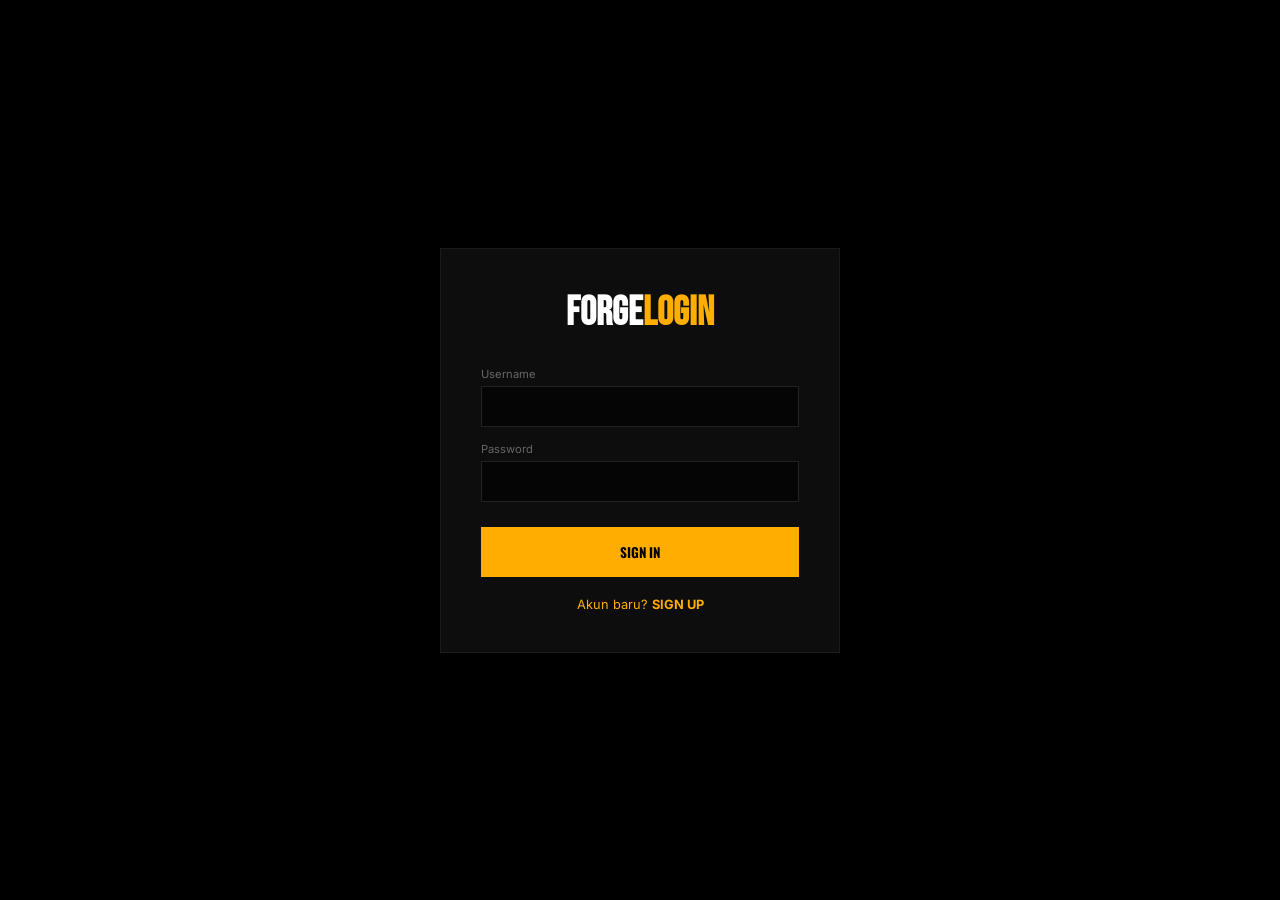
==== admin.html @ 84de09b5 "Add files via upload" ====
<!DOCTYPE html>
<html lang="id">
<head>
    <meta charset="UTF-8">
    <meta name="viewport" content="width=device-width, initial-scale=1.0">
    <title>FORGE | Admin Central</title>
    <link href="https://fonts.googleapis.com/css2?family=Oswald:wght@500;600&family=Bebas+Neue&family=Inter:wght@400;700&display=swap" rel="stylesheet">
    <style>
        :root { --accent: #ffae00; --bg: #000; --card: #0d0d0d; --border: #1a1a1a; }
        * { margin: 0; padding: 0; box-sizing: border-box; }
        body { background: var(--bg); color: #fff; font-family: 'Inter', sans-serif; overflow-x: hidden; }

        /* Login Screen */
        #auth-screen { position: fixed; inset: 0; background: #000; z-index: 10000; display: flex; align-items: center; justify-content: center; padding: 20px; }
        .auth-box { background: var(--card); border: 1px solid var(--border); padding: 40px; width: 100%; max-width: 400px; text-align: center; }
        .auth-box h1 { font-family: 'Bebas Neue'; font-size: 2.5rem; margin-bottom: 30px; }
        .auth-box span { color: var(--accent); }

        /* Dashboard */
        #dashboard { display: none; padding: 30px 5%; }
        header { display: flex; justify-content: space-between; align-items: center; border-bottom: 2px solid var(--accent); padding-bottom: 20px; margin-bottom: 30px; }
        .logo { font-family: 'Bebas Neue'; font-size: 2rem; }
        .btn-logout { background: #ff4444; border: none; color: #fff; padding: 10px 15px; cursor: pointer; font-family: 'Oswald'; }

        /* Layout Grid */
        .grid { display: grid; grid-template-columns: repeat(auto-fit, minmax(350px, 1fr)); gap: 20px; }
        .panel { background: var(--card); border: 1px solid var(--border); padding: 25px; }
        h2 { font-family: 'Oswald'; font-size: 1.2rem; color: var(--accent); margin-bottom: 20px; text-transform: uppercase; border-left: 3px solid var(--accent); padding-left: 10px; }

        /* Input & Table */
        .form-group { margin-bottom: 15px; text-align: left; }
        label { display: block; font-size: 0.7rem; color: #666; margin-bottom: 5px; }
        input, select, textarea { width: 100%; background: #050505; border: 1px solid #222; padding: 12px; color: #fff; }
        .btn-main { width: 100%; background: var(--accent); color: #000; border: none; padding: 15px; font-family: 'Oswald'; font-weight: bold; cursor: pointer; margin-top: 10px; }

        /* Order Table */
        .order-container { margin-top: 40px; background: var(--card); border: 1px solid var(--border); padding: 20px; overflow-x: auto; }
        table { width: 100%; border-collapse: collapse; font-size: 0.8rem; }
        th { background: #111; color: var(--accent); text-align: left; padding: 12px; font-family: 'Oswald'; }
        td { padding: 12px; border-bottom: 1px solid #1a1a1a; }
        .status-badge { background: #ffae0022; color: var(--accent); padding: 4px 8px; border-radius: 4px; font-weight: bold; }
    </style>
</head>
<body>

    <div id="auth-screen">
        <div class="auth-box">
            <h1 id="atitle">FORGE<span>LOGIN</span></h1>
            <div class="form-group"><label>Username</label><input type="text" id="auser"></div>
            <div class="form-group"><label>Password</label><input type="password" id="apass"></div>
            <button class="btn-main" id="abtn" onclick="handleAuth()">SIGN IN</button>
            <span style="margin-top:20px; display:block; cursor:pointer; font-size:0.8rem;" onclick="toggleAuth()">Akun baru? <b style="color:var(--accent)">SIGN UP</b></span>
        </div>
    </div>

    <div id="dashboard">
        <header>
            <div class="logo">FORGE<span>CENTRAL</span></div>
            <button class="btn-logout" onclick="logout()">LOGOUT</button>
        </header>

        <div class="grid">
            <div class="panel">
                <h2>Tambah Produk / Coaching</h2>
                <div class="form-group"><label>Nama Item</label><input type="text" id="pNama"></div>
                <div class="form-group"><label>Harga (Angka)</label><input type="number" id="pHarga"></div>
                <div class="form-group"><label>Kategori</label>
                    <select id="pKategori">
                        <option value="Access Pass">Access Pass</option>
                        <option value="Elite Coaching">Elite Coaching</option>
                    </select>
                </div>
                <div class="form-group"><label>Link Foto</label><input type="text" id="pImg"></div>
                <div class="form-group"><label>Deskripsi</label><textarea id="pDesc"></textarea></div>
                <button class="btn-main" onclick="saveData('addProduct')">PUBLISH PRODUCT</button>
            </div>

            <div class="panel">
                <h2>Tambah Gallery</h2>
                <div class="form-group"><label>Link Foto</label><input type="text" id="gImg"></div>
                <div class="form-group"><label>Label</label><input type="text" id="gDesc"></div>
                <button class="btn-main" style="background:#fff" onclick="saveData('addGallery')">UPLOAD PHOTO</button>
            </div>
        </div>

        <div class="order-container">
            <h2>Data Pesanan Masuk</h2>
            <table>
                <thead>
                    <tr>
                        <th>TANGGAL</th>
                        <th>CUSTOMER</th>
                        <th>WA</th>
                        <th>ITEM</th>
                        <th>TOTAL</th>
                        <th>STATUS</th>
                    </tr>
                </thead>
                <tbody id="order-list">
                    </tbody>
            </table>
        </div>
    </div>

    <script>
        const GS_URL = "https://script.google.com/macros/s/AKfycbzFt4iRTwDzKemtooTlB6Mm7ZuOOBSwMibbgXZodzDnG-6FjD2UT4KBzhxet8UBUTzCvw/exec"; // GANTI!!
        let isSignup = false;

        window.onload = () => { if(localStorage.getItem("forge_ses")) showDash(); };

        function toggleAuth() {
            isSignup = !isSignup;
            document.getElementById('atitle').innerHTML = isSignup ? "FORGE<span>SIGNUP</span>" : "FORGE<span>LOGIN</span>";
            document.getElementById('abtn').innerText = isSignup ? "BUAT AKUN" : "SIGN IN";
        }

        async function handleAuth() {
            const user = document.getElementById('auser').value;
            const pass = document.getElementById('apass').value;
            const action = isSignup ? "registerAdmin" : "loginAdmin";
            const res = await fetch(GS_URL, {method:"POST", body:JSON.stringify({action, username:user, password:pass})});
            const out = await res.json();
            if(out.status === "success") { localStorage.setItem("forge_ses", user); showDash(); }
            else { alert("Gagal Login/Daftar (Quota Full atau Salah)"); }
        }

        function showDash() {
            document.getElementById('auth-screen').style.display = 'none';
            document.getElementById('dashboard').style.display = 'block';
            loadOrders();
        }

        async function saveData(action) {
            const data = action === 'addProduct' ? {
                action, nama: document.getElementById('pNama').value, harga: document.getElementById('pHarga').value,
                kategori: document.getElementById('pKategori').value, img: document.getElementById('pImg').value, desc: document.getElementById('pDesc').value
            } : { action, img: document.getElementById('gImg').value, desc: document.getElementById('gDesc').value };

            const res = await fetch(GS_URL, {method:"POST", body:JSON.stringify(data)});
            const out = await res.json();
            if(out.status === "success") { alert("Berhasil!"); location.reload(); }
        }

        async function loadOrders() {
            const res = await fetch(GS_URL + "?action=getOrders");
            const orders = await res.json();
            const list = document.getElementById('order-list');
            list.innerHTML = orders.reverse().map(o => `
                <tr>
                    <td>${o.tanggal}</td>
                    <td><b>${o.nama_customer}</b></td>
                    <td><a href="https://wa.me/${o.whatsapp}" target="_blank" style="color:var(--accent)">${o.whatsapp}</a></td>
                    <td>${o.item}</td>
                    <td>Rp ${parseInt(o.total_harga).toLocaleString()}</td>
                    <td><span class="status-badge">${o.status}</span></td>
                </tr>
            `).join('');
        }

        function logout() { localStorage.removeItem("forge_ses"); location.reload(); }
    </script>
</body>
</html>
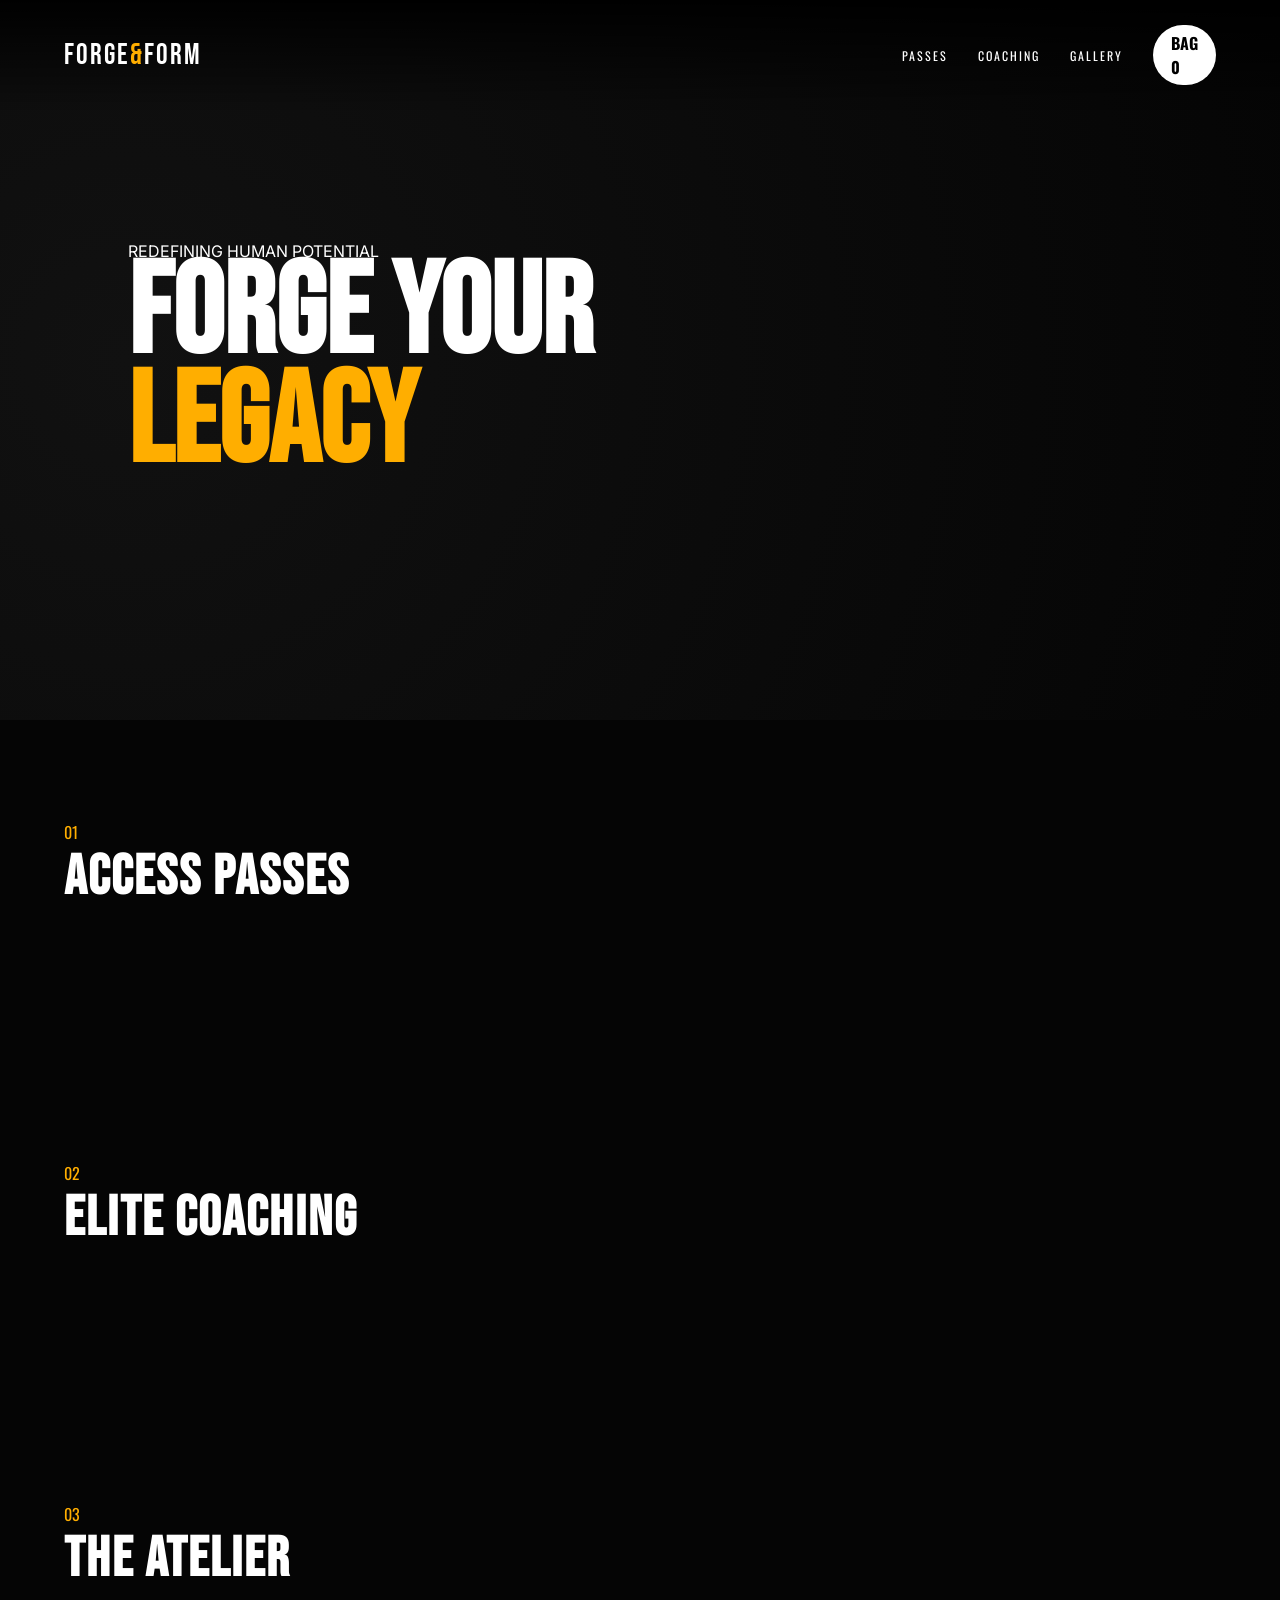
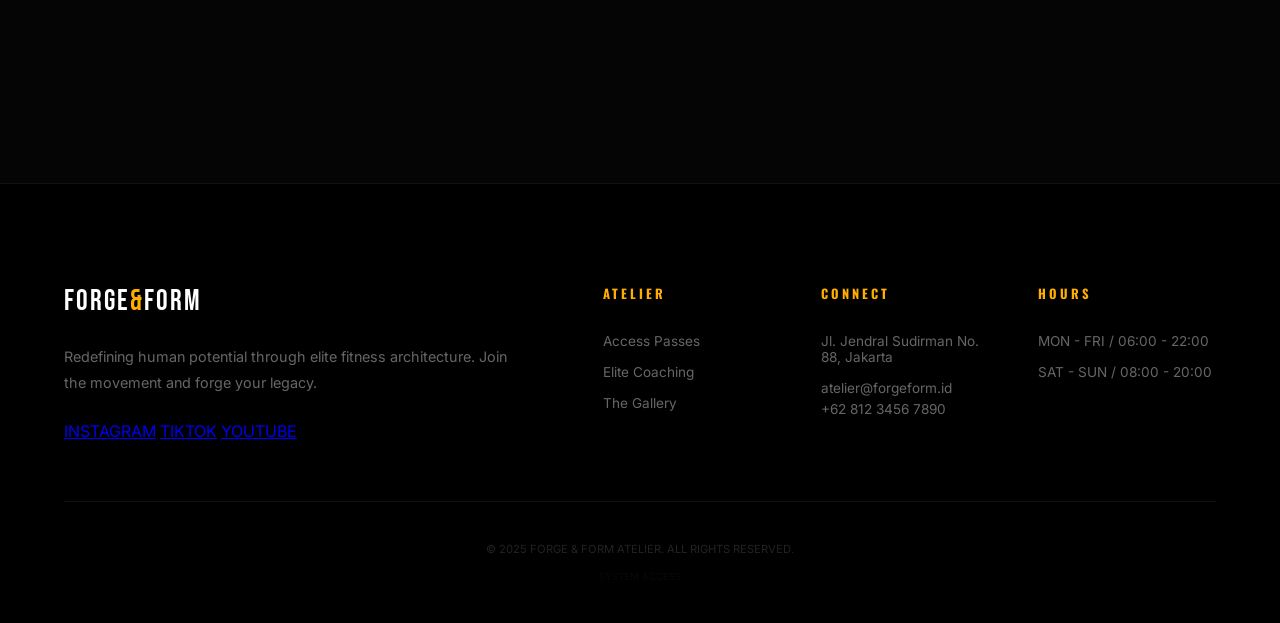
==== commit 75833b5d: "Update admin.html" ====
--- a/admin.html
+++ b/admin.html
@@ -1,163 +1,146 @@
 <!DOCTYPE html>
-<html lang="id">
+<html lang="en">
 <head>
     <meta charset="UTF-8">
     <meta name="viewport" content="width=device-width, initial-scale=1.0">
-    <title>FORGE | Admin Central</title>
-    <link href="https://fonts.googleapis.com/css2?family=Oswald:wght@500;600&family=Bebas+Neue&family=Inter:wght@400;700&display=swap" rel="stylesheet">
-    <style>
-        :root { --accent: #ffae00; --bg: #000; --card: #0d0d0d; --border: #1a1a1a; }
-        * { margin: 0; padding: 0; box-sizing: border-box; }
-        body { background: var(--bg); color: #fff; font-family: 'Inter', sans-serif; overflow-x: hidden; }
-
-        /* Login Screen */
-        #auth-screen { position: fixed; inset: 0; background: #000; z-index: 10000; display: flex; align-items: center; justify-content: center; padding: 20px; }
-        .auth-box { background: var(--card); border: 1px solid var(--border); padding: 40px; width: 100%; max-width: 400px; text-align: center; }
-        .auth-box h1 { font-family: 'Bebas Neue'; font-size: 2.5rem; margin-bottom: 30px; }
-        .auth-box span { color: var(--accent); }
-
-        /* Dashboard */
-        #dashboard { display: none; padding: 30px 5%; }
-        header { display: flex; justify-content: space-between; align-items: center; border-bottom: 2px solid var(--accent); padding-bottom: 20px; margin-bottom: 30px; }
-        .logo { font-family: 'Bebas Neue'; font-size: 2rem; }
-        .btn-logout { background: #ff4444; border: none; color: #fff; padding: 10px 15px; cursor: pointer; font-family: 'Oswald'; }
-
-        /* Layout Grid */
-        .grid { display: grid; grid-template-columns: repeat(auto-fit, minmax(350px, 1fr)); gap: 20px; }
-        .panel { background: var(--card); border: 1px solid var(--border); padding: 25px; }
-        h2 { font-family: 'Oswald'; font-size: 1.2rem; color: var(--accent); margin-bottom: 20px; text-transform: uppercase; border-left: 3px solid var(--accent); padding-left: 10px; }
-
-        /* Input & Table */
-        .form-group { margin-bottom: 15px; text-align: left; }
-        label { display: block; font-size: 0.7rem; color: #666; margin-bottom: 5px; }
-        input, select, textarea { width: 100%; background: #050505; border: 1px solid #222; padding: 12px; color: #fff; }
-        .btn-main { width: 100%; background: var(--accent); color: #000; border: none; padding: 15px; font-family: 'Oswald'; font-weight: bold; cursor: pointer; margin-top: 10px; }
-
-        /* Order Table */
-        .order-container { margin-top: 40px; background: var(--card); border: 1px solid var(--border); padding: 20px; overflow-x: auto; }
-        table { width: 100%; border-collapse: collapse; font-size: 0.8rem; }
-        th { background: #111; color: var(--accent); text-align: left; padding: 12px; font-family: 'Oswald'; }
-        td { padding: 12px; border-bottom: 1px solid #1a1a1a; }
-        .status-badge { background: #ffae0022; color: var(--accent); padding: 4px 8px; border-radius: 4px; font-weight: bold; }
-    </style>
+    <title>FORGE & FORM | Elite Fitness Atelier</title>
+    <link href="https://fonts.googleapis.com/css2?family=Oswald:wght@300;500;600&family=Bebas+Neue&family=Inter:wght@300;400;700&display=swap" rel="stylesheet">
+    <link rel="stylesheet" href="style.css">
 </head>
 <body>
 
-    <div id="auth-screen">
-        <div class="auth-box">
-            <h1 id="atitle">FORGE<span>LOGIN</span></h1>
-            <div class="form-group"><label>Username</label><input type="text" id="auser"></div>
-            <div class="form-group"><label>Password</label><input type="password" id="apass"></div>
-            <button class="btn-main" id="abtn" onclick="handleAuth()">SIGN IN</button>
-            <span style="margin-top:20px; display:block; cursor:pointer; font-size:0.8rem;" onclick="toggleAuth()">Akun baru? <b style="color:var(--accent)">SIGN UP</b></span>
+    <nav id="navbar">
+        <div class="nav-container">
+            <div class="logo">FORGE<span>&</span>FORM</div>
+            <div class="nav-links">
+                <a href="#membership">PASSES</a>
+                <a href="#coaching">COACHING</a>
+                <a href="#gallery">GALLERY</a>
+                <div class="bag-pill" onclick="toggleBag(true)">
+                    <span>BAG</span>
+                    <div id="bag-count">0</div>
+                </div>
+            </div>
+        </div>
+    </nav>
+
+    <section class="hero">
+        <div class="hero-content">
+            <p>REDEFINING HUMAN POTENTIAL</p>
+            <h1>FORGE YOUR<br><span class="accent">LEGACY</span></h1>
+        </div>
+    </section>
+
+    <section id="membership" class="container">
+        <div class="section-header">
+            <span class="num">01</span>
+            <h2>ACCESS PASSES</h2>
+        </div>
+        <div id="membership-list" class="grid-products"></div>
+    </section>
+
+    <section id="coaching" class="container">
+        <div class="section-header">
+            <span class="num">02</span>
+            <h2>ELITE COACHING</h2>
+        </div>
+        <div id="coaching-list" class="grid-products"></div>
+    </section>
+
+    <section id="gallery" class="container">
+        <div class="section-header">
+            <span class="num">03</span>
+            <h2>THE ATELIER</h2>
+            <p id="gallery-info" class="gallery-info-text"></p>
+        </div>
+        <div class="gallery-scroll-area">
+            <div id="gallery-list" class="fixed-gallery-grid"></div>
+        </div>
+    </section>
+
+    <div id="side-bag" class="side-bag">
+        <div class="bag-header">
+            <div class="bag-title-area">
+                <h3>YOUR SELECTION</h3>
+                <span id="bag-item-qty">0 ITEMS</span>
+            </div>
+            <span class="close-bag" onclick="toggleBag(false)">&times;</span>
+        </div>
+        <div id="bag-items-list" class="bag-items"></div>
+        <div class="bag-footer">
+            <div class="bag-total-row">
+                <span>SUBTOTAL</span>
+                <span id="bag-total-price">Rp 0</span>
+            </div>
+            <p class="bag-disclaimer">TAXES AND CONFIRMATION HANDLED AT CHECKOUT.</p>
+            <button class="checkout-btn" onclick="checkout()">PROCEED TO CHECKOUT</button>
+        </div>
+    </div>
+    <div id="bag-overlay" onclick="toggleBag(false)"></div>
+
+    <div id="payment-modal" class="modal-overlay">
+        <div class="luxury-modal">
+            <div class="modal-line"></div>
+            <span class="step-tag">FINAL STEP</span>
+            <h2>SECURE PAYMENT</h2>
+            
+            <div class="bank-card-minimal">
+                <p class="bank-label">TRANSFER TO BCA</p>
+                <div class="copy-area" onclick="copyToClipboard()">
+                    <h3 id="acc-number">1234 567 890</h3>
+                    <p id="copy-status">COPIED TO CLIPBOARD</p>
+                </div>
+                <p class="bank-holder">FORGE & FORM ATELIER</p>
+            </div>
+
+            <div class="total-box">
+                <span>TOTAL BILL</span>
+                <h1 id="final-amount">Rp 0</h1>
+            </div>
+
+            <div class="modal-btns">
+                <button class="btn-confirm" onclick="sendConfirmation('wa')">CONFIRM VIA WHATSAPP</button>
+                <button class="btn-close-text" onclick="closePayment()">BACK TO SITE</button>
+            </div>
         </div>
     </div>
 
-    <div id="dashboard">
-        <header>
-            <div class="logo">FORGE<span>CENTRAL</span></div>
-            <button class="btn-logout" onclick="logout()">LOGOUT</button>
-        </header>
-
-        <div class="grid">
-            <div class="panel">
-                <h2>Tambah Produk / Coaching</h2>
-                <div class="form-group"><label>Nama Item</label><input type="text" id="pNama"></div>
-                <div class="form-group"><label>Harga (Angka)</label><input type="number" id="pHarga"></div>
-                <div class="form-group"><label>Kategori</label>
-                    <select id="pKategori">
-                        <option value="Access Pass">Access Pass</option>
-                        <option value="Elite Coaching">Elite Coaching</option>
-                    </select>
-                </div>
-                <div class="form-group"><label>Link Foto</label><input type="text" id="pImg"></div>
-                <div class="form-group"><label>Deskripsi</label><textarea id="pDesc"></textarea></div>
-                <button class="btn-main" onclick="saveData('addProduct')">PUBLISH PRODUCT</button>
-            </div>
-
-            <div class="panel">
-                <h2>Tambah Gallery</h2>
-                <div class="form-group"><label>Link Foto</label><input type="text" id="gImg"></div>
-                <div class="form-group"><label>Label</label><input type="text" id="gDesc"></div>
-                <button class="btn-main" style="background:#fff" onclick="saveData('addGallery')">UPLOAD PHOTO</button>
+   <footer class="elite-footer">
+    <div class="f-container">
+        <div class="f-main-info">
+            <div class="logo">FORGE<span>&</span>FORM</div>
+            <p class="f-tagline">Redefining human potential through elite fitness architecture. Join the movement and forge your legacy.</p>
+            <div class="f-socials">
+                <a href="#">INSTAGRAM</a>
+                <a href="#">TIKTOK</a>
+                <a href="#">YOUTUBE</a>
             </div>
         </div>
-
-        <div class="order-container">
-            <h2>Data Pesanan Masuk</h2>
-            <table>
-                <thead>
-                    <tr>
-                        <th>TANGGAL</th>
-                        <th>CUSTOMER</th>
-                        <th>WA</th>
-                        <th>ITEM</th>
-                        <th>TOTAL</th>
-                        <th>STATUS</th>
-                    </tr>
-                </thead>
-                <tbody id="order-list">
-                    </tbody>
-            </table>
+        <div class="f-grid-links">
+            <div class="f-col">
+                <h4>ATELIER</h4>
+                <a href="#membership">Access Passes</a>
+                <a href="#coaching">Elite Coaching</a>
+                <a href="#gallery">The Gallery</a>
+            </div>
+            <div class="f-col">
+                <h4>CONNECT</h4>
+                <p>Jl. Jendral Sudirman No. 88, Jakarta</p>
+                <a href="mailto:atelier@forgeform.id" style="text-transform: lowercase; margin-bottom: 5px;">atelier@forgeform.id</a>
+                <a href="https://wa.me/6281234567890" target="_blank">+62 812 3456 7890</a>
+            </div>
+            <div class="f-col">
+                <h4>HOURS</h4>
+                <p>MON - FRI / 06:00 - 22:00</p>
+                <p>SAT - SUN / 08:00 - 20:00</p>
+            </div>
         </div>
     </div>
-
-    <script>
-        const GS_URL = "https://script.google.com/macros/s/AKfycbzFt4iRTwDzKemtooTlB6Mm7ZuOOBSwMibbgXZodzDnG-6FjD2UT4KBzhxet8UBUTzCvw/exec"; // GANTI!!
-        let isSignup = false;
-
-        window.onload = () => { if(localStorage.getItem("forge_ses")) showDash(); };
-
-        function toggleAuth() {
-            isSignup = !isSignup;
-            document.getElementById('atitle').innerHTML = isSignup ? "FORGE<span>SIGNUP</span>" : "FORGE<span>LOGIN</span>";
-            document.getElementById('abtn').innerText = isSignup ? "BUAT AKUN" : "SIGN IN";
-        }
-
-        async function handleAuth() {
-            const user = document.getElementById('auser').value;
-            const pass = document.getElementById('apass').value;
-            const action = isSignup ? "registerAdmin" : "loginAdmin";
-            const res = await fetch(GS_URL, {method:"POST", body:JSON.stringify({action, username:user, password:pass})});
-            const out = await res.json();
-            if(out.status === "success") { localStorage.setItem("forge_ses", user); showDash(); }
-            else { alert("Gagal Login/Daftar (Quota Full atau Salah)"); }
-        }
-
-        function showDash() {
-            document.getElementById('auth-screen').style.display = 'none';
-            document.getElementById('dashboard').style.display = 'block';
-            loadOrders();
-        }
-
-        async function saveData(action) {
-            const data = action === 'addProduct' ? {
-                action, nama: document.getElementById('pNama').value, harga: document.getElementById('pHarga').value,
-                kategori: document.getElementById('pKategori').value, img: document.getElementById('pImg').value, desc: document.getElementById('pDesc').value
-            } : { action, img: document.getElementById('gImg').value, desc: document.getElementById('gDesc').value };
-
-            const res = await fetch(GS_URL, {method:"POST", body:JSON.stringify(data)});
-            const out = await res.json();
-            if(out.status === "success") { alert("Berhasil!"); location.reload(); }
-        }
-
-        async function loadOrders() {
-            const res = await fetch(GS_URL + "?action=getOrders");
-            const orders = await res.json();
-            const list = document.getElementById('order-list');
-            list.innerHTML = orders.reverse().map(o => `
-                <tr>
-                    <td>${o.tanggal}</td>
-                    <td><b>${o.nama_customer}</b></td>
-                    <td><a href="https://wa.me/${o.whatsapp}" target="_blank" style="color:var(--accent)">${o.whatsapp}</a></td>
-                    <td>${o.item}</td>
-                    <td>Rp ${parseInt(o.total_harga).toLocaleString()}</td>
-                    <td><span class="status-badge">${o.status}</span></td>
-                </tr>
-            `).join('');
-        }
-
-        function logout() { localStorage.removeItem("forge_ses"); location.reload(); }
-    </script>
+    <div class="f-bottom">
+        <p>© 2025 FORGE & FORM ATELIER. ALL RIGHTS RESERVED.</p>
+        <a href="admin.html" style="color: #111; text-decoration: none; font-size: 0.6rem; margin-top: 15px; display: inline-block; opacity: 0.5;">SYSTEM ACCESS</a>
+    </div>
+</footer>
+    <script src="script.js"></script>
 </body>
-</html>+</html>
--- a/style.css
+++ b/style.css
@@ -0,0 +1,79 @@
+:root { 
+    --accent: #ffae00; 
+    --bg: #050505; 
+    --card: #0d0d0d; 
+    --border: #1a1a1a; 
+    --text-dim: #666; 
+}
+
+* { margin: 0; padding: 0; box-sizing: border-box; }
+html { scroll-behavior: smooth; }
+body { background: var(--bg); color: #fff; font-family: 'Inter', sans-serif; overflow-x: hidden; }
+
+/* Navigation */
+nav { position: fixed; width: 100%; top: 0; z-index: 1000; padding: 25px 0; background: linear-gradient(to bottom, rgba(0,0,0,0.95), transparent); }
+.nav-container { width: 90%; max-width: 1400px; margin: 0 auto; display: flex; justify-content: space-between; align-items: center; }
+.logo { font-family: 'Bebas Neue'; font-size: 1.8rem; letter-spacing: 2px; }
+.logo span { color: var(--accent); }
+.nav-links { display: flex; align-items: center; gap: 30px; }
+.nav-links a { text-decoration: none; color: #fff; font-family: 'Oswald'; font-size: 0.75rem; letter-spacing: 2px; }
+.bag-pill { background: #fff; color: #000; padding: 6px 18px; border-radius: 50px; cursor: pointer; font-family: 'Oswald'; font-weight: bold; }
+
+/* Hero */
+.hero { height: 80vh; display: flex; align-items: center; padding-left: 10%; background: radial-gradient(circle at 10% 50%, #111 0%, #050505 100%); }
+.hero h1 { font-family: 'Bebas Neue'; font-size: clamp(3.5rem, 12vw, 8rem); line-height: 0.85; }
+.accent { color: var(--accent); }
+
+/* Layout & Products */
+.container { padding: 100px 5%; max-width: 1400px; margin: 0 auto; }
+.section-header { margin-bottom: 50px; }
+.num { color: var(--accent); font-family: 'Oswald'; display: block; }
+h2 { font-family: 'Bebas Neue'; font-size: 3.5rem; letter-spacing: 2px; }
+.grid-products { display: grid; grid-template-columns: repeat(auto-fill, minmax(320px, 1fr)); gap: 30px; }
+.forge-card { background: var(--card); border: 1px solid var(--border); transition: 0.4s; padding: 20px; }
+.card-img-wrap { width: 100%; height: 380px; overflow: hidden; margin-bottom: 20px; }
+.card-img { width: 100%; height: 100%; object-fit: cover; filter: grayscale(1); transition: 0.7s; }
+.forge-card:hover .card-img { filter: grayscale(0); transform: scale(1.05); }
+
+/* Gallery Fixed */
+.gallery-info-text { font-size: 0.65rem; color: var(--accent); letter-spacing: 2px; margin-top: 10px; }
+.gallery-scroll-area { width: 100vw; margin-left: calc(-50vw + 50%); overflow-x: auto; padding: 20px 5%; scrollbar-width: none; }
+.fixed-gallery-grid { display: grid; grid-auto-flow: column; grid-auto-columns: 320px; gap: 15px; }
+.gallery-item { width: 320px; height: 320px; overflow: hidden; border: 1px solid var(--border); }
+.gallery-item img { width: 100%; height: 100%; object-fit: cover; filter: brightness(0.5) grayscale(1); transition: 0.6s; }
+.gallery-item:hover img { filter: brightness(1) grayscale(0); transform: scale(1.1); }
+
+/* Side Bag */
+.side-bag { position: fixed; right: -450px; top: 0; width: 400px; height: 100%; background: #080808; z-index: 2000; transition: 0.5s cubic-bezier(0.16, 1, 0.3, 1); display: flex; flex-direction: column; border-left: 1px solid #1a1a1a; }
+.side-bag.active { right: 0; }
+.bag-header { padding: 40px 30px; border-bottom: 1px solid #111; display: flex; justify-content: space-between; }
+.bag-items { flex: 1; overflow-y: auto; padding: 20px 30px; }
+.bag-item-row { display: flex; justify-content: space-between; align-items: center; padding: 20px 0; border-bottom: 1px solid #111; }
+.remove-btn { background: none; border: none; color: #444; font-size: 0.6rem; cursor: pointer; }
+.remove-btn:hover { color: #ff4444; }
+.bag-footer { padding: 40px 30px; background: #0a0a0a; border-top: 1px solid #111; }
+#bag-overlay { position: fixed; inset: 0; background: rgba(0,0,0,0.85); display: none; z-index: 1999; }
+.checkout-btn { width: 100%; padding: 20px; background: #fff; color: #000; border: none; font-family: 'Oswald'; font-weight: bold; cursor: pointer; }
+
+/* Modal Luxury */
+.modal-overlay { display: none; position: fixed; inset: 0; background: rgba(0,0,0,0.9); z-index: 3000; backdrop-filter: blur(15px); align-items: center; justify-content: center; }
+.luxury-modal { background: #0a0a0a; border: 1px solid #1a1a1a; padding: 60px 40px; width: 90%; max-width: 450px; text-align: center; animation: modalSlide 0.5s cubic-bezier(0.16, 1, 0.3, 1); }
+@keyframes modalSlide { from { opacity: 0; transform: translateY(30px); } to { opacity: 1; transform: translateY(0); } }
+.bank-card-minimal { background: #111; padding: 30px; margin: 30px 0; }
+.copy-area { cursor: pointer; position: relative; }
+.copy-area h3 { font-family: 'Oswald'; font-size: 1.8rem; letter-spacing: 3px; transition: 0.3s; }
+.copy-area:hover h3 { color: var(--accent); }
+#copy-status { font-size: 0.5rem; color: var(--accent); opacity: 0; transition: 0.3s; margin-top: 5px; }
+.btn-confirm { width: 100%; padding: 18px; background: #fff; color: #000; border: none; font-family: 'Oswald'; font-weight: bold; cursor: pointer; }
+.btn-close-text { background: none; border: none; color: #444; margin-top: 20px; cursor: pointer; font-size: 0.7rem; letter-spacing: 2px; }
+
+/* Elite Footer */
+.elite-footer { background: #000; border-top: 1px solid #111; padding: 100px 5% 40px; }
+.f-container { max-width: 1400px; margin: 0 auto; display: grid; grid-template-columns: 1.5fr 2fr; gap: 80px; }
+.f-tagline { color: var(--text-dim); font-size: 0.9rem; line-height: 1.8; margin: 25px 0; }
+.f-grid-links { display: grid; grid-template-columns: repeat(3, 1fr); gap: 40px; }
+.f-col h4 { font-family: 'Oswald'; font-size: 0.8rem; color: var(--accent); margin-bottom: 30px; letter-spacing: 3px; }
+.f-col a, .f-col p { color: var(--text-dim); text-decoration: none; font-size: 0.85rem; margin-bottom: 15px; display: block; }
+.f-bottom { max-width: 1400px; margin: 60px auto 0; padding-top: 40px; border-top: 1px solid #111; text-align: center; color: #222; font-size: 0.7rem; }
+
+@media (max-width: 1024px) { .f-container { grid-template-columns: 1fr; } .f-grid-links { grid-template-columns: 1fr; } .side-bag { width: 100%; right: -100%; } }
